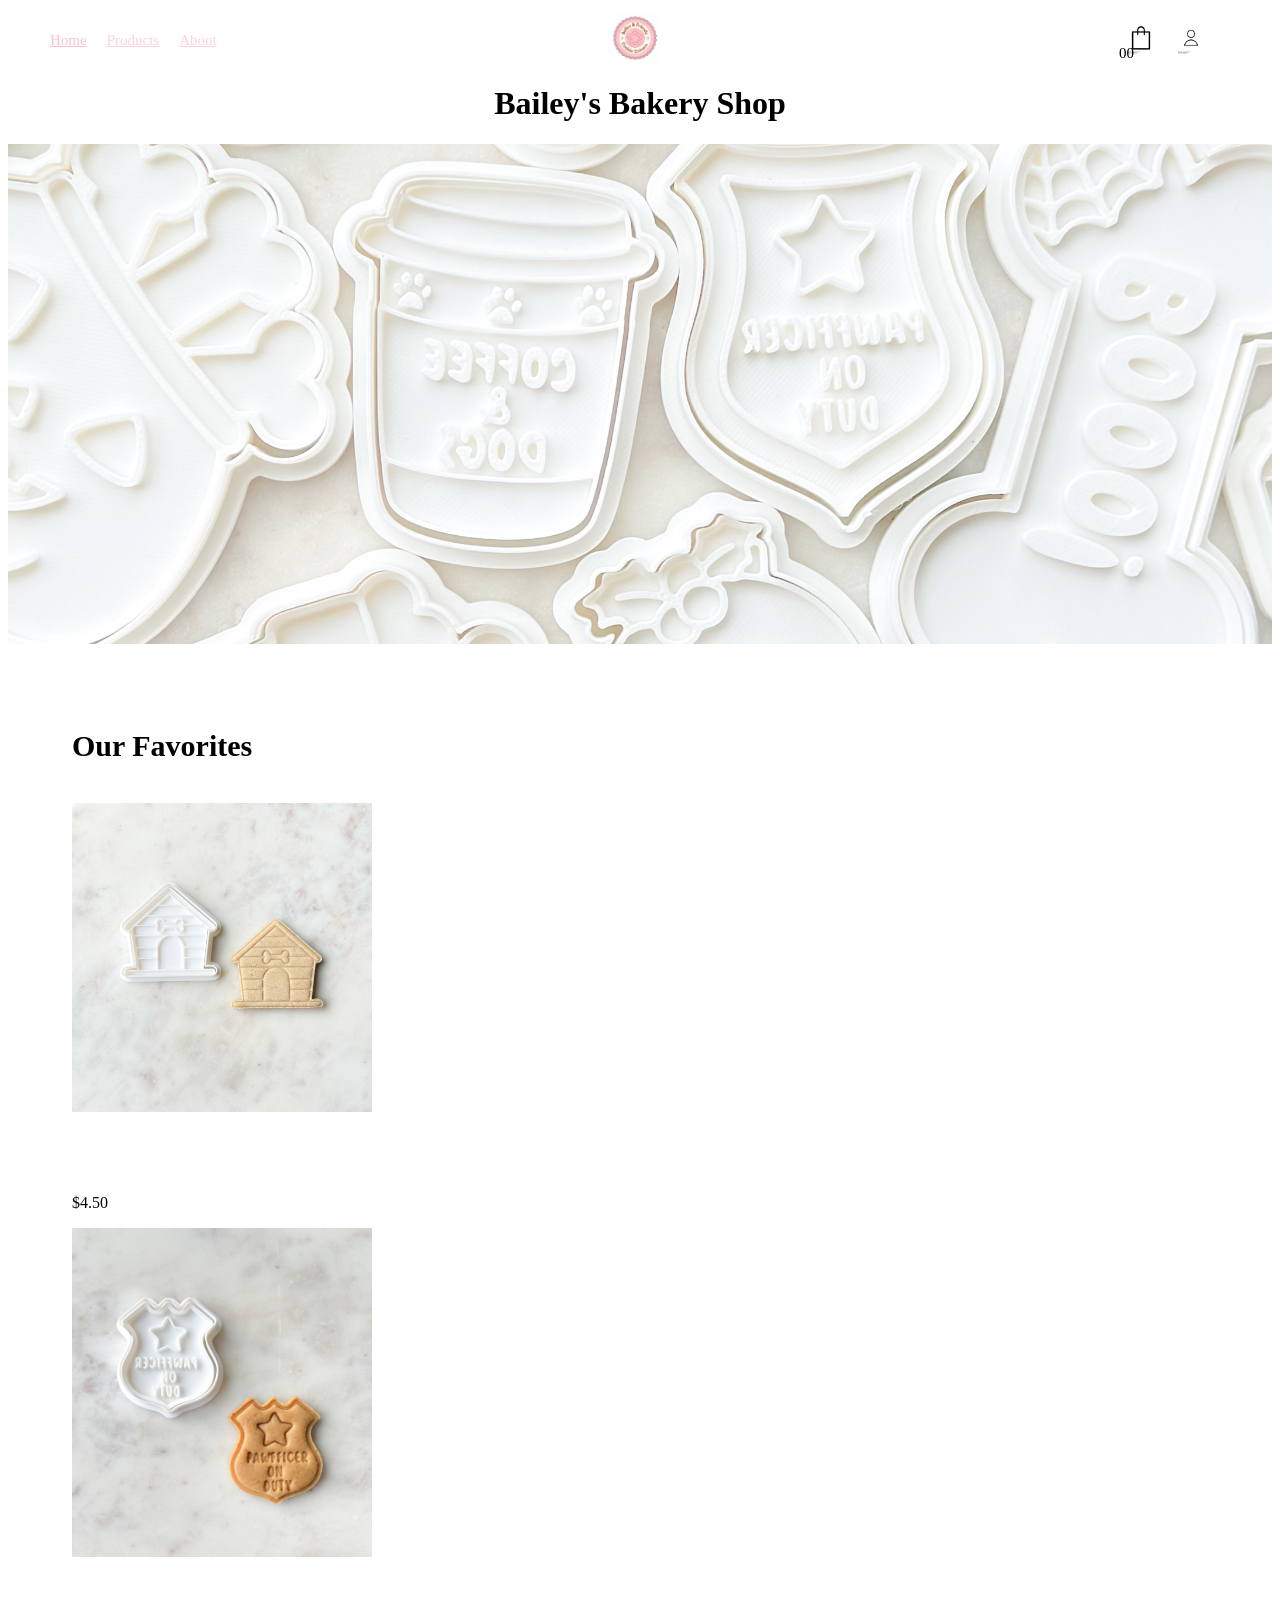
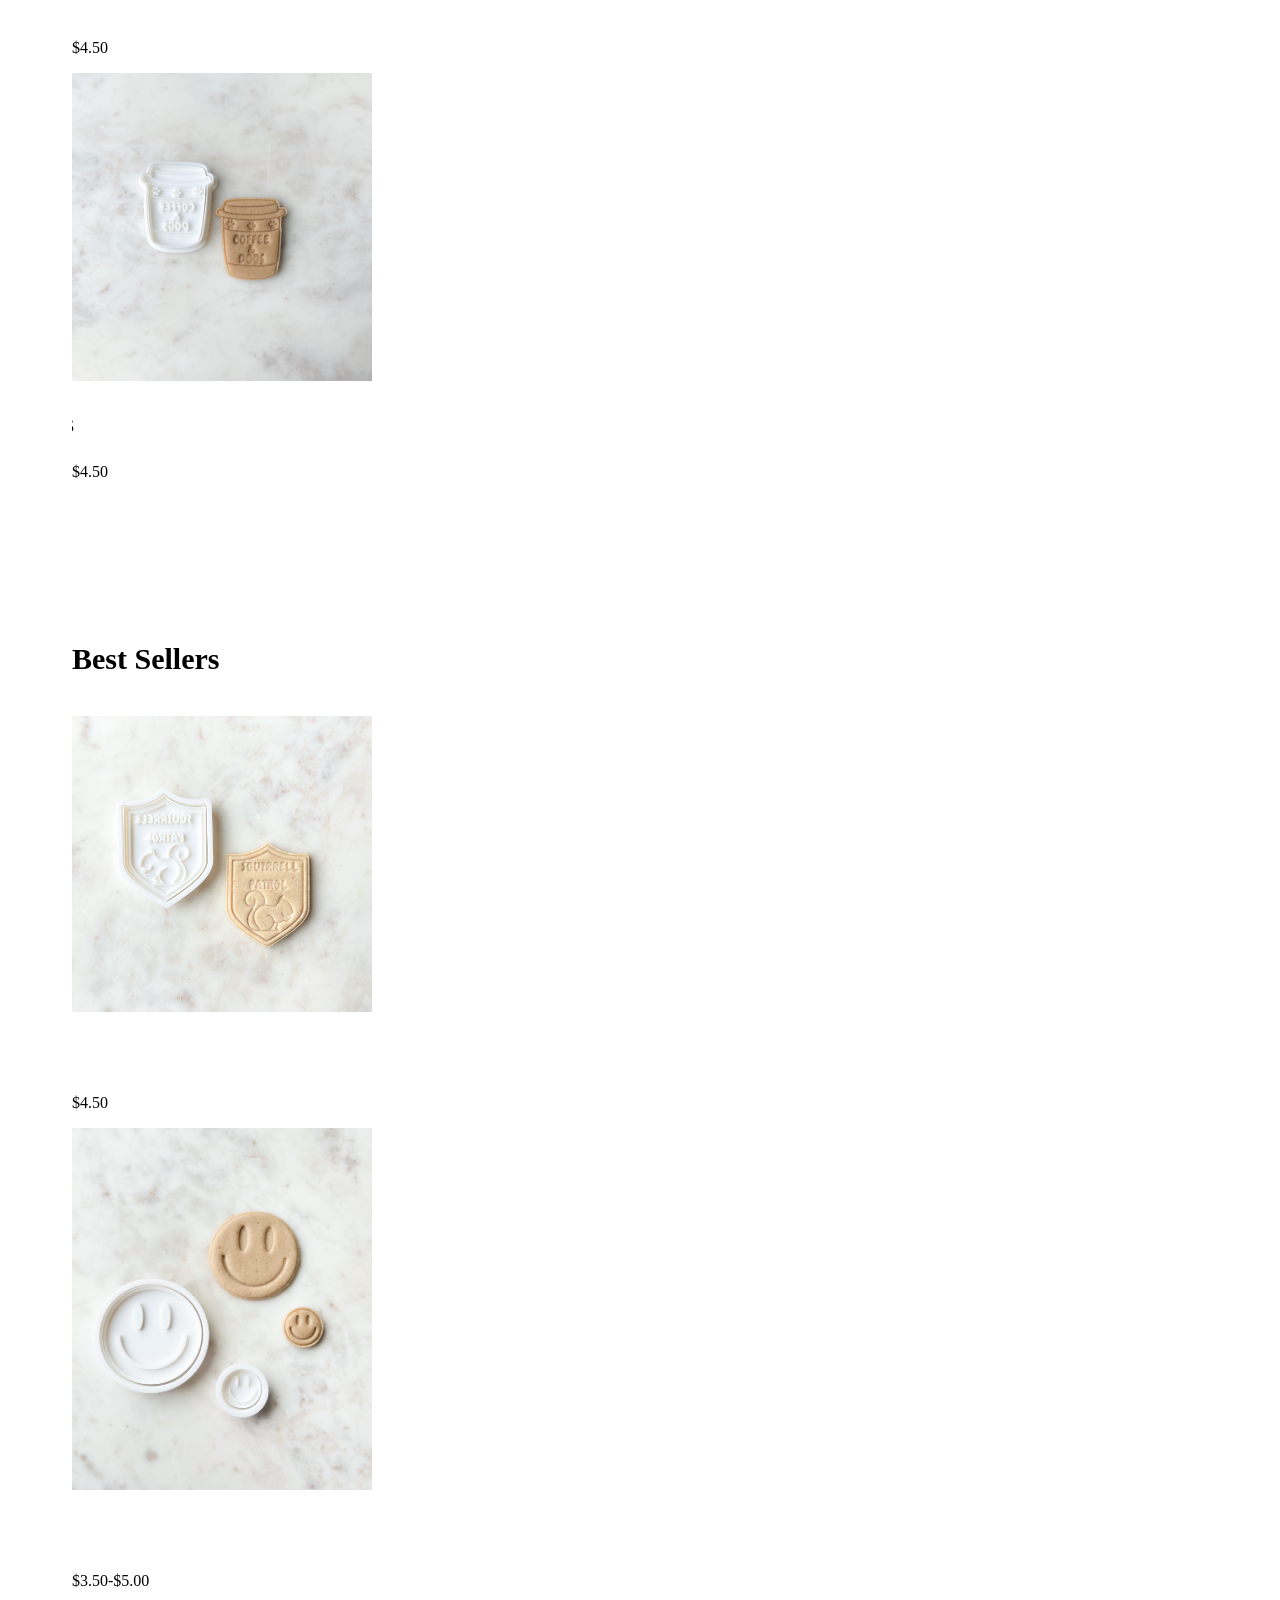
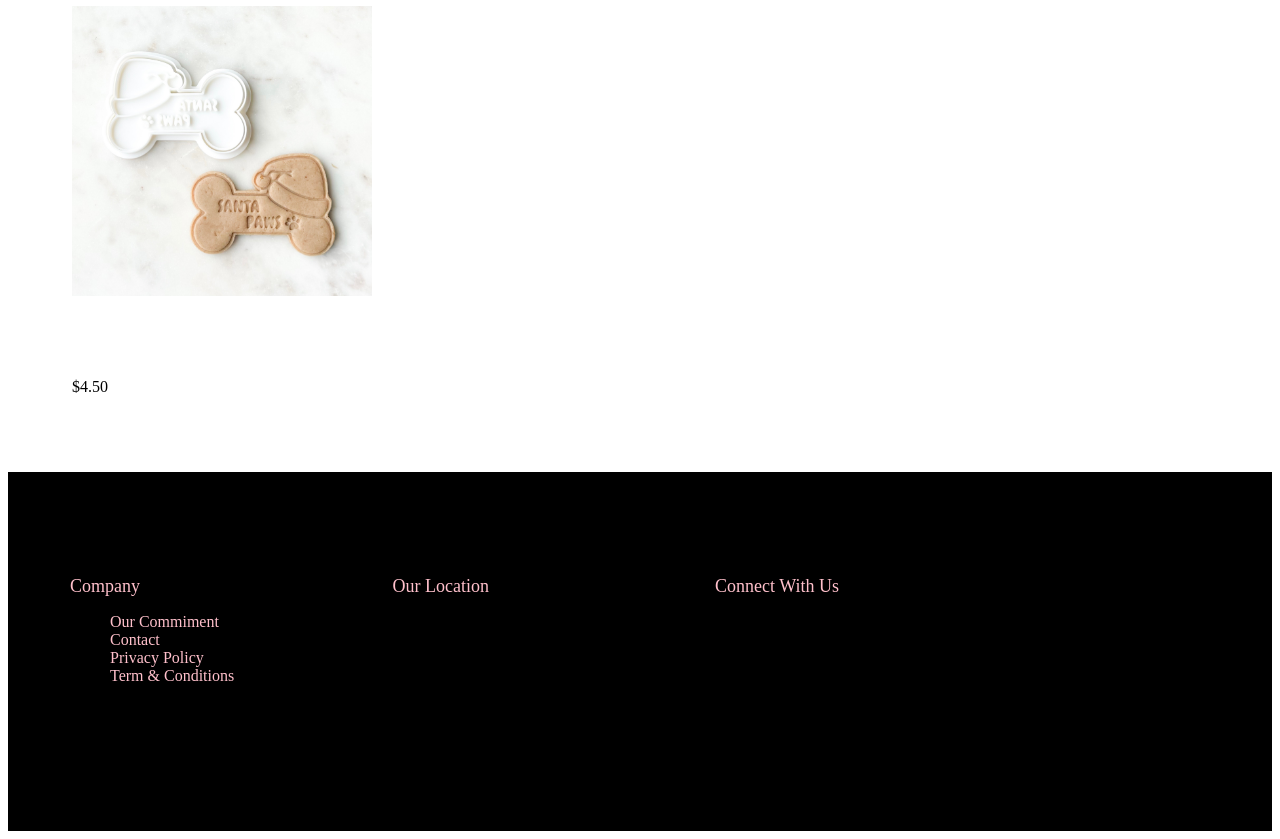
==== index.html @ 7d550a49 "Update index.html" ====
<!DOCTYPE html>
<html lang="en">
   <head>
  <meta charset="UTF-8"/>
  <meta name="viewport"
    content="width=device-width, initial-scale=1.0"/>
        <title>Bailey's Bakery Shop</title>
     <link rel="stylesheet"
       href="Style.css">
</head>
<body>
   <nav class="navbar navbar-light bg-light">
      <div class="container">
         <a class="navbar-brand" href="#">
            <img src="images/logo.png" alt="" width="50" height="50">
         </a>
      </div>
   </nav>

    <nav class="navbar">
       <ul class="links-container">
          <li class="link-item"><a href="index.html" class="link active">Home</a></li>
          <li class="link-item"><a href="products.html" class="link">Products</a></li>
          <li class="link-item"><a href="#" class="link">About</a></li>
       </ul>
      <div class="user-interactions">
         <div class="cart">
            <img src="images/cart.png" class="cart-icon" alt="">
            <span class="cart-item-count">00</span>
         </div>
         <div class="user">
            <a href="login.html">
               <img src="images/user.png" class="user-icon" alt="">
            </a>
         </div>
      </div>
    </nav>

    <header class="header-section">
     <h1 class="header-heading">Bailey's Bakery Shop</h1>
      <div style="position: relative; height: 500px; width: 100%;">
       <div style="position: absolute; width: 100%; height: 100%; background: url(images/signup.jpeg) no-repeat center center; background-size: cover;">
      </div>
    </header>
   

     <section class = "our-favorites-section">
        <h1 class = "section-title">Our Favorites</h1>
        <div class = "product container">
           <div class = "product-card">
              <img src = "images/dog-house.JPG" class="product-img" alt="outdoor dog house with roof">
                 <p class = "product-name">Dog House</p>
               <p class = "price">$4.50</p>
           </div>
           <div class = "product-card">
              <img src = "images/Pawfficer.JPG" class="product-img" alt="pawfficer on duty badge">
                 <p class = "product-name">Pawfficer</p>
              <p class = "price">$4.50</p>
           </div>
           <div class = "product-card">
              <img src = "images/coffee-and-dogs.JPG" class="product-img" alt="coffee and dogs shop cup with small paws">
                 <p class = "product-name">Coffee & Dogs</p>
              <p class = "price">$4.50</p>
                 </div>
              </section>
              
          <section class = "best-sellers-section">
        <h1 class = "section-title">Best Sellers</h1>
        <div class = "product container">
           <div class = "product-card">
              <img src = "images/squirrel-patrol.JPG" class="product-img" alt="scout badge for squirrel patrol">
                 <p class = "product-name">Squirrel Patrol</p>
              <p class = "price"> $4.50</p>
           </div>
           <div class = "product-card">
              <img src = "images/smiley-face.JPG" class="product-img" alt="large and small rounded smiley face">
                 <p class = "product-name">Smiley Face</p>
              <p class = "price"> $3.50-$5.00</p>
           </div>
              <div class = "product-card">
              <img src = "images/santa-paws.jpeg" class="product-img" alt="dog bone with santa paws in the middle and santa hat">
                 <p class = "product-name">Santa Paws</p>
              <p class = "price"> $4.50</p>
              </div>
            </section>

 
   <footer class="footer">
        <div class="container">
           <div class="row">
              <div class="footer-col">
                 <h4>Company</h4>
                 <ul>
                    <li><a href="#">Our Commiment</a></li>
                    <li><a href="#">Contact</a></li>
                    <li><a href="#">Privacy Policy</a></li>
                    <li><a href="#">Term & Conditions</a></li>
                 </ul>
              </div>
                 <Div class="footer-col">
                    <h4>Our Location</h4>
                 <address> 
                    501 Sky Valley Ct<br>
                    Osceola, IN 46561<br>
                  </address>
                 </div>
              <div class="footer-col">
                 <h4>Connect With Us</h4>
              <div class="social-links">
                 <a href="#"><i class="fab fa-facebook-f"></i></a>
                 <a href="#"><i class="fab fa-instagram"></i></a>
                 <a href="#"><i class="fab fa-etsy"></i></a>   
              </div>
              </div>
           </div>
        </div>
      <p>&copy Copyright 2026. | All Rights Reserved.</p>
   </footer>
  </body>
</html>
---- Style.css ----
body{ 
  font-family: georgia, serif;
	padding-top: 56px;
}

header{
  background-color: #FFFFFF;
    font-color: #000;
}

.header-img{
	width: 100%;
	height: auto;
	
}

.header-section{
	text-align: center;
}

.navbar-brand{
	color: white;
}

.navbar-brand:hover{
	color: #ccc;
}

.navbar-brand img{
	width: 50px;
	height: auto;
	margin-right: 10px;
}

.navbar{
    display: flex;
  justify-content: space-between;
  width: 100%;
  height: 80px;
  top: 0;
  left: 0;
  position: fixed;
}

.navbar.bg{
  background: #ffffff;
}

.links-container{
  display: flex;
  align-items: center;
  list-style: none;
}

.link{
  color: #ffc0cb;
  font-size: 15px;
  padding: 10px;
  transition: color 0.3s ease;
  opacity: 0.7;
}

.link.active, .link:hover, .navbar.bg .link:hover, .navbar.bg .link.active{
  opacity: 1;
}

.user-interactions{
  display: flex;
  position: absolute;
  right: 5vw;
  top: 50%;
  transform: translateY(-50%);
}

.cart, .user{
  width: 30px;
  height: 30px;
  position: relative;
  margin: 10px;
  cursor: pointer;
}

.cart-icon, .user-icon{
  width: 100%;
  height: 100%;
  object-fit: cover;
}

.cart-item-count{
  font-family: georgia, serif;
  color: #000;
  padding: 5px;
  font-size: 15px;
  position: absolute;
  bottom: -12px;
  left: -12px;
}

.our-favorites-section{
  position: relative;
  padding: 60px 5vw;
}


.best-sellers-section{
  position: relative;
  padding: 60px 5vw;
}

.section-title{
text-transform: capitalize;
  font-size: 30px;
  margin-bottom: 40px;
}

.product-container{
  display: flex;
  justify-content: space-between;
}

.product-card{
  width: 300px;
  overflow: clip;
  position: relative;
}

.product-img{
  width: 100%;
  height: 100%;
  object-fit: cover;
  transition: .5s;
  justify-content: center;
}

.product-name{
  font-family: georgia, serif;
  font-size: 25px;
  bottom: 20px;
  left: 50%
  color: #000;
  transform: translateX(-50%);
}

.product-card:hover .product-img{
  opacity: 0.5;
}
  
footer{
  background-color: #000000;
  padding: 80px 0;
}
  
.container{
  max-width: 1170px;
  margin: auto;
} 

.row{
  display: flex;
  flex-wrap: wrap;
}

ul{
   list-style: none;
}
  
.footer-col{
  padding: 0 15px;
  width: 25%;
}

.footer-col h4{
  font-size: 18px;
  color: #ffc0cb;
  text-transform: capitalize;
  margin-bottom: 15px;
  font-weight: 500;
  position: relative;
}

.footer-col- ul li: not(:last-child){
  margin-bottom: 10px;
}

.footer-col ul li a{
  font-size: 16px;
  text-transfrom: capitalize;
  color: #ffc0cb;
  text-decoration: none;
  font-weight: 300;
  display: block;
  transition: all 0.3s ease;
}
  
.footer-col ul li a:hover{
  color: #ffffff;
  padding-left: 8px;
}

.footer-col .social-links a{
  display: inline-block;
  height: 40px;
  width: 40px;
  margin: 0 10px 10px 0;
  text-align: center;
  line-height: 40px;
  border-radius: 50%;
  color: #ffc0cb;
  transition: all 0.5s ease;
}
  
.footer-col .social-links a:hover{
  color: #24262b;
  background-color: #ffffff;
}

@media(max-width: 757px){
	.footer-col{
    width: 50%;
    width-bottom: 30px;


@media(max-width: 574px)
	.footer-col{
  width: 100%;
}              

p{
  font-size: 16px;
  margin-bottom: 10px;
  text-decoration: none;
  font-weight: 300;
  display: inline-block;
  transition: all 0.3s ease;
  color: #fff;
}

.footer-col li{
  list-style: none;
}
    
.fa-facebook-f{
  color: #3B5998;
}
  
.fa-Instagram{
  color: #FF1493;
}

.fa-etsy{
  color: #eb6d20;
}

.footer-col .social-links a{
  background-color: #ffffff;
}
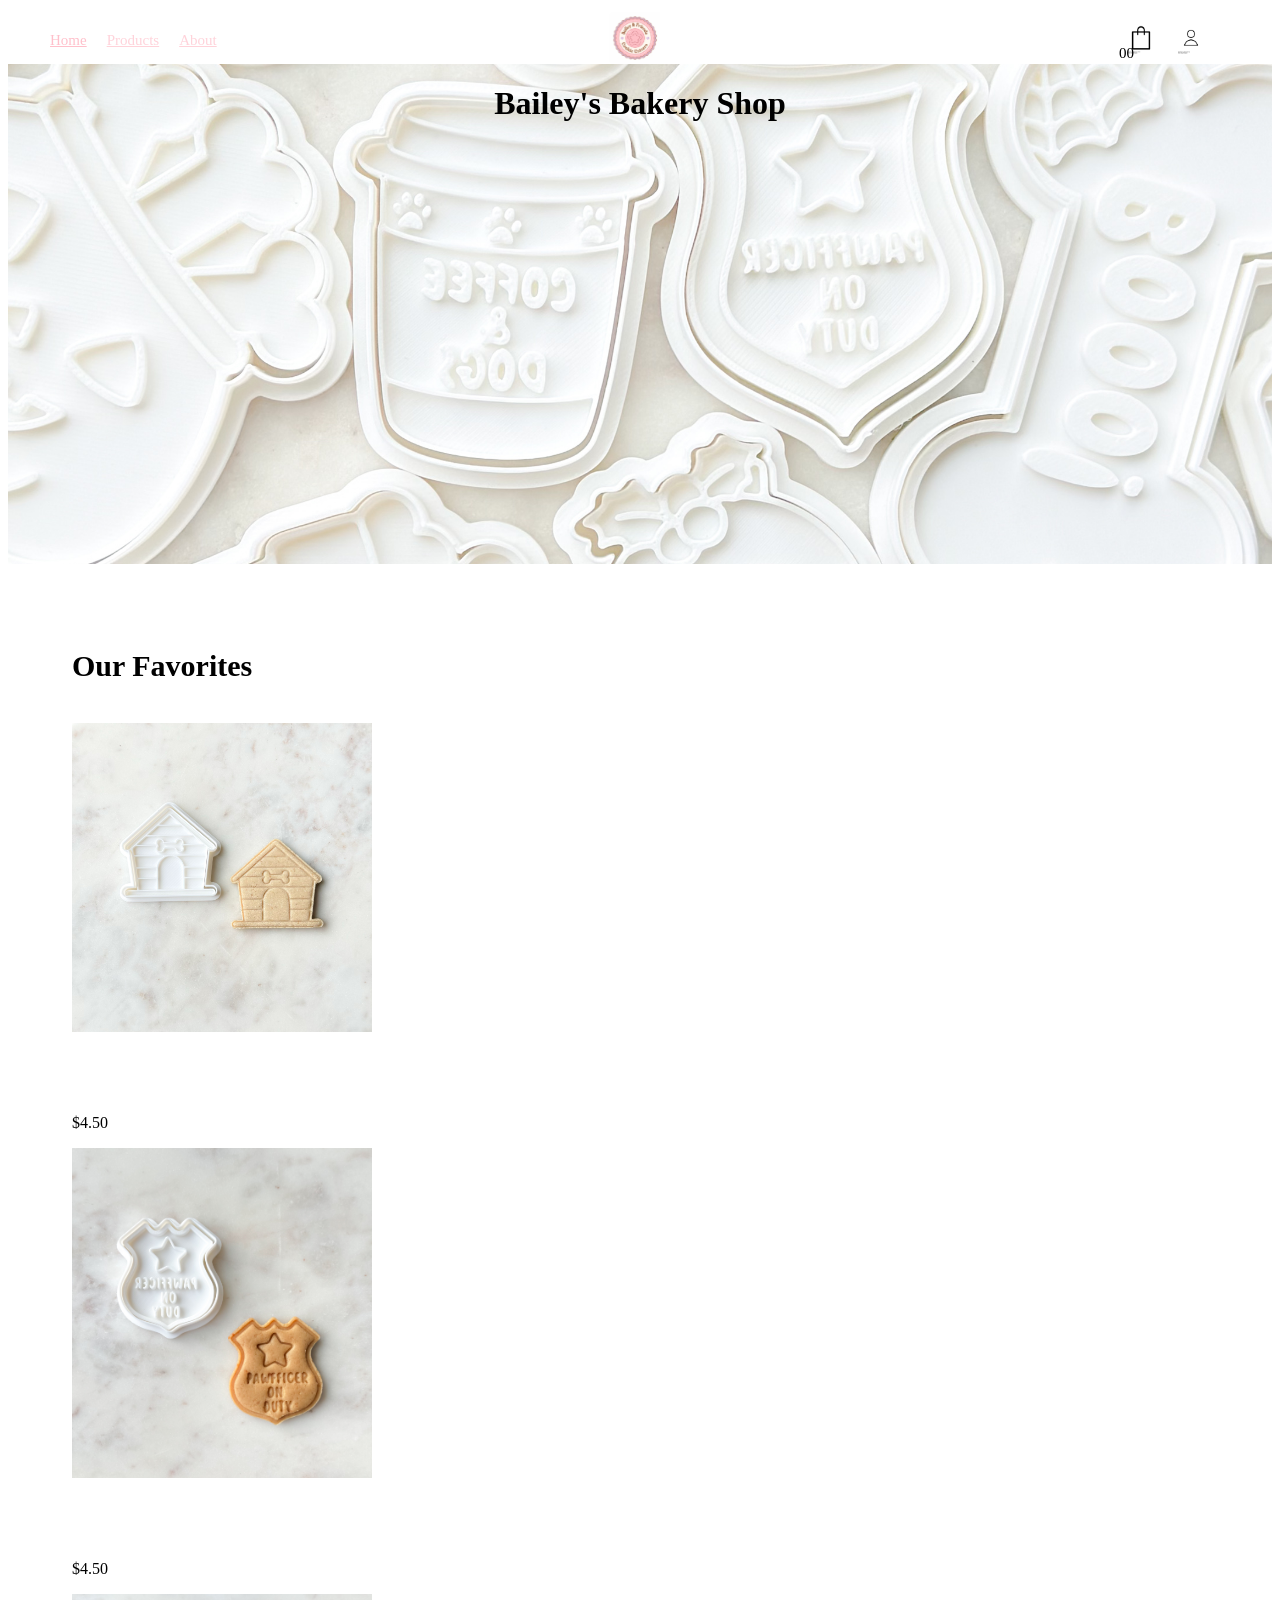
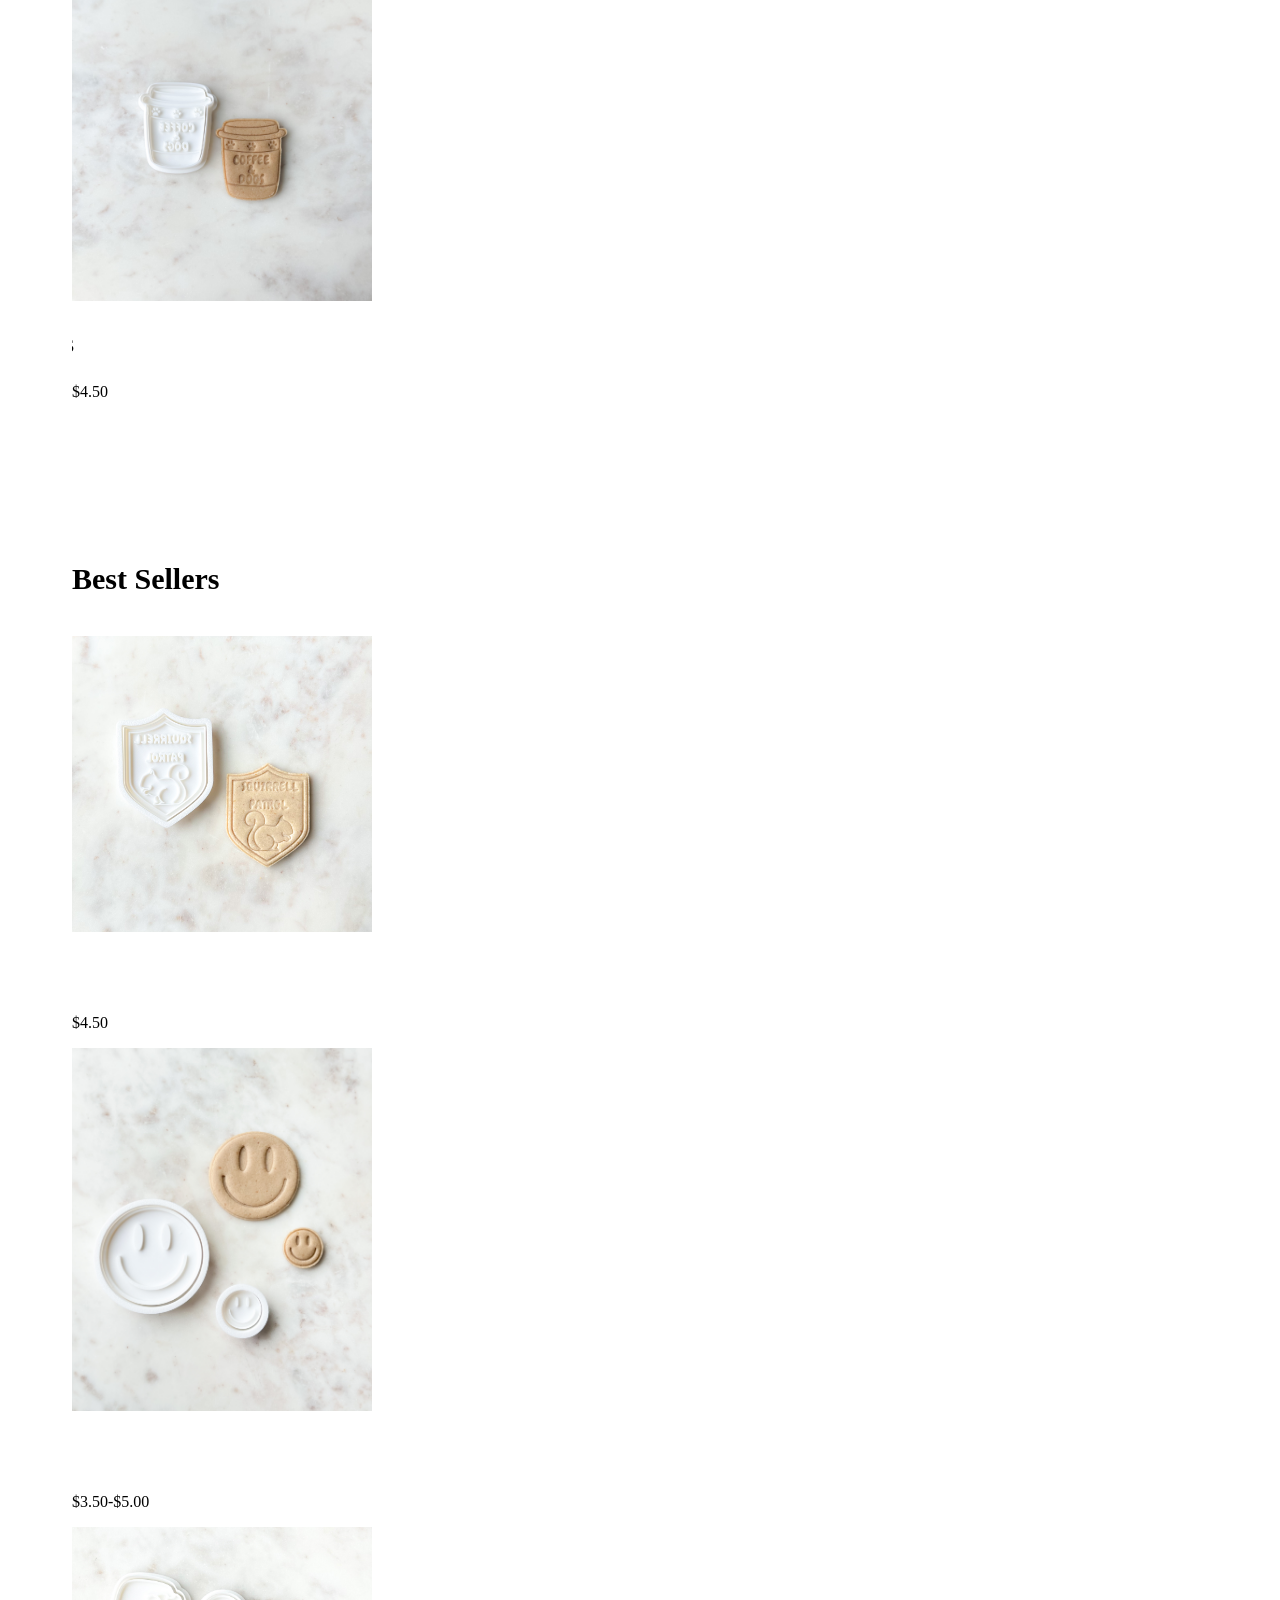
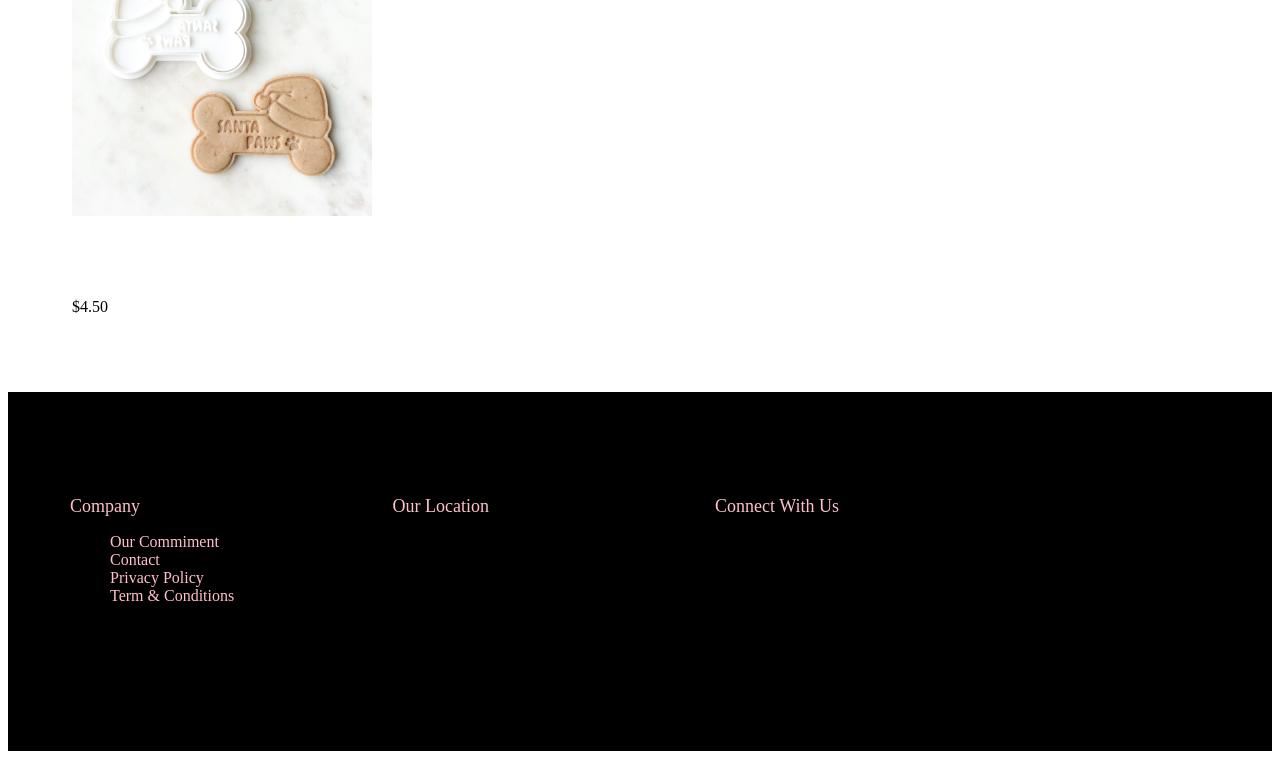
==== commit 3634ce2a: "Update index.html" ====
--- a/index.html
+++ b/index.html
@@ -37,9 +37,10 @@
     </nav>
 
     <header class="header-section">
-     <h1 class="header-heading">Bailey's Bakery Shop</h1>
       <div style="position: relative; height: 500px; width: 100%;">
        <div style="position: absolute; width: 100%; height: 100%; background: url(images/signup.jpeg) no-repeat center center; background-size: cover;">
+           <h1 class="header-heading">Bailey's Bakery Shop</h1>
+             <div style="position: absolute; width: 100%; height: 100%;">
       </div>
     </header>
    
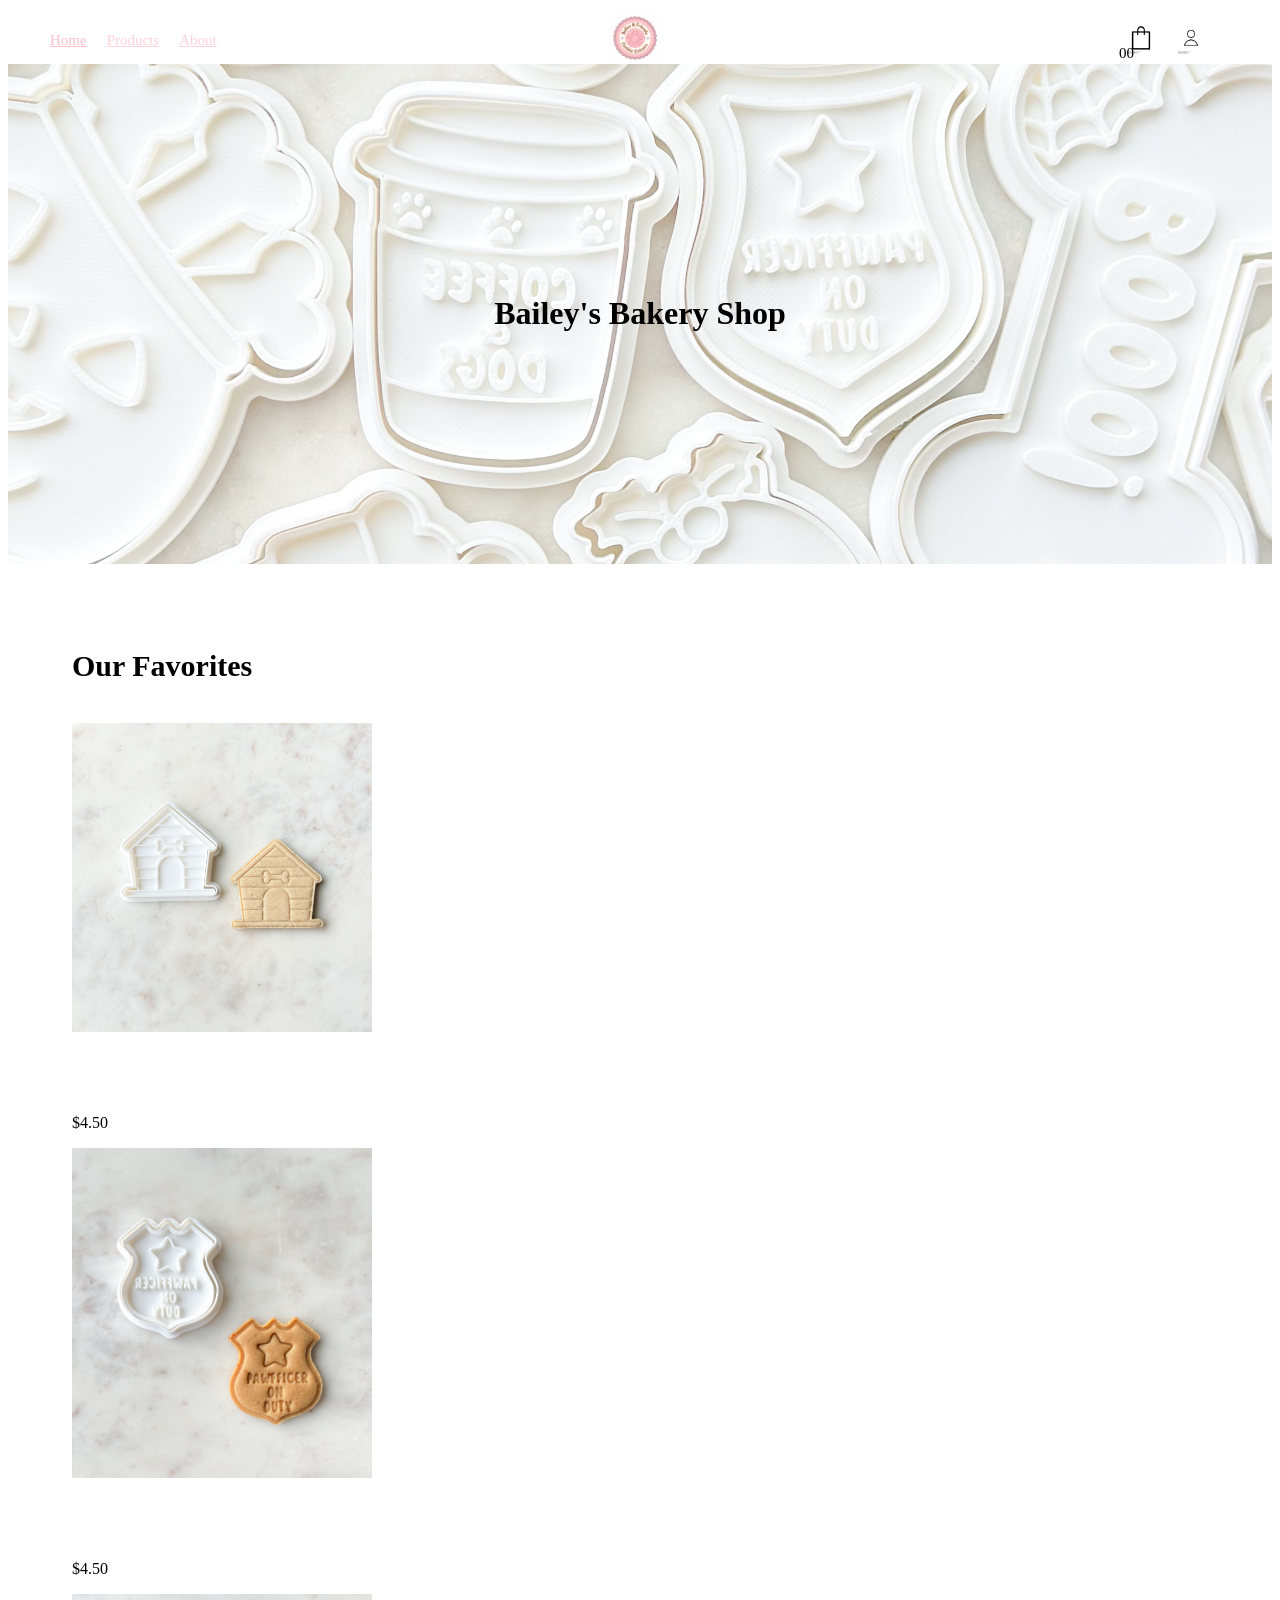
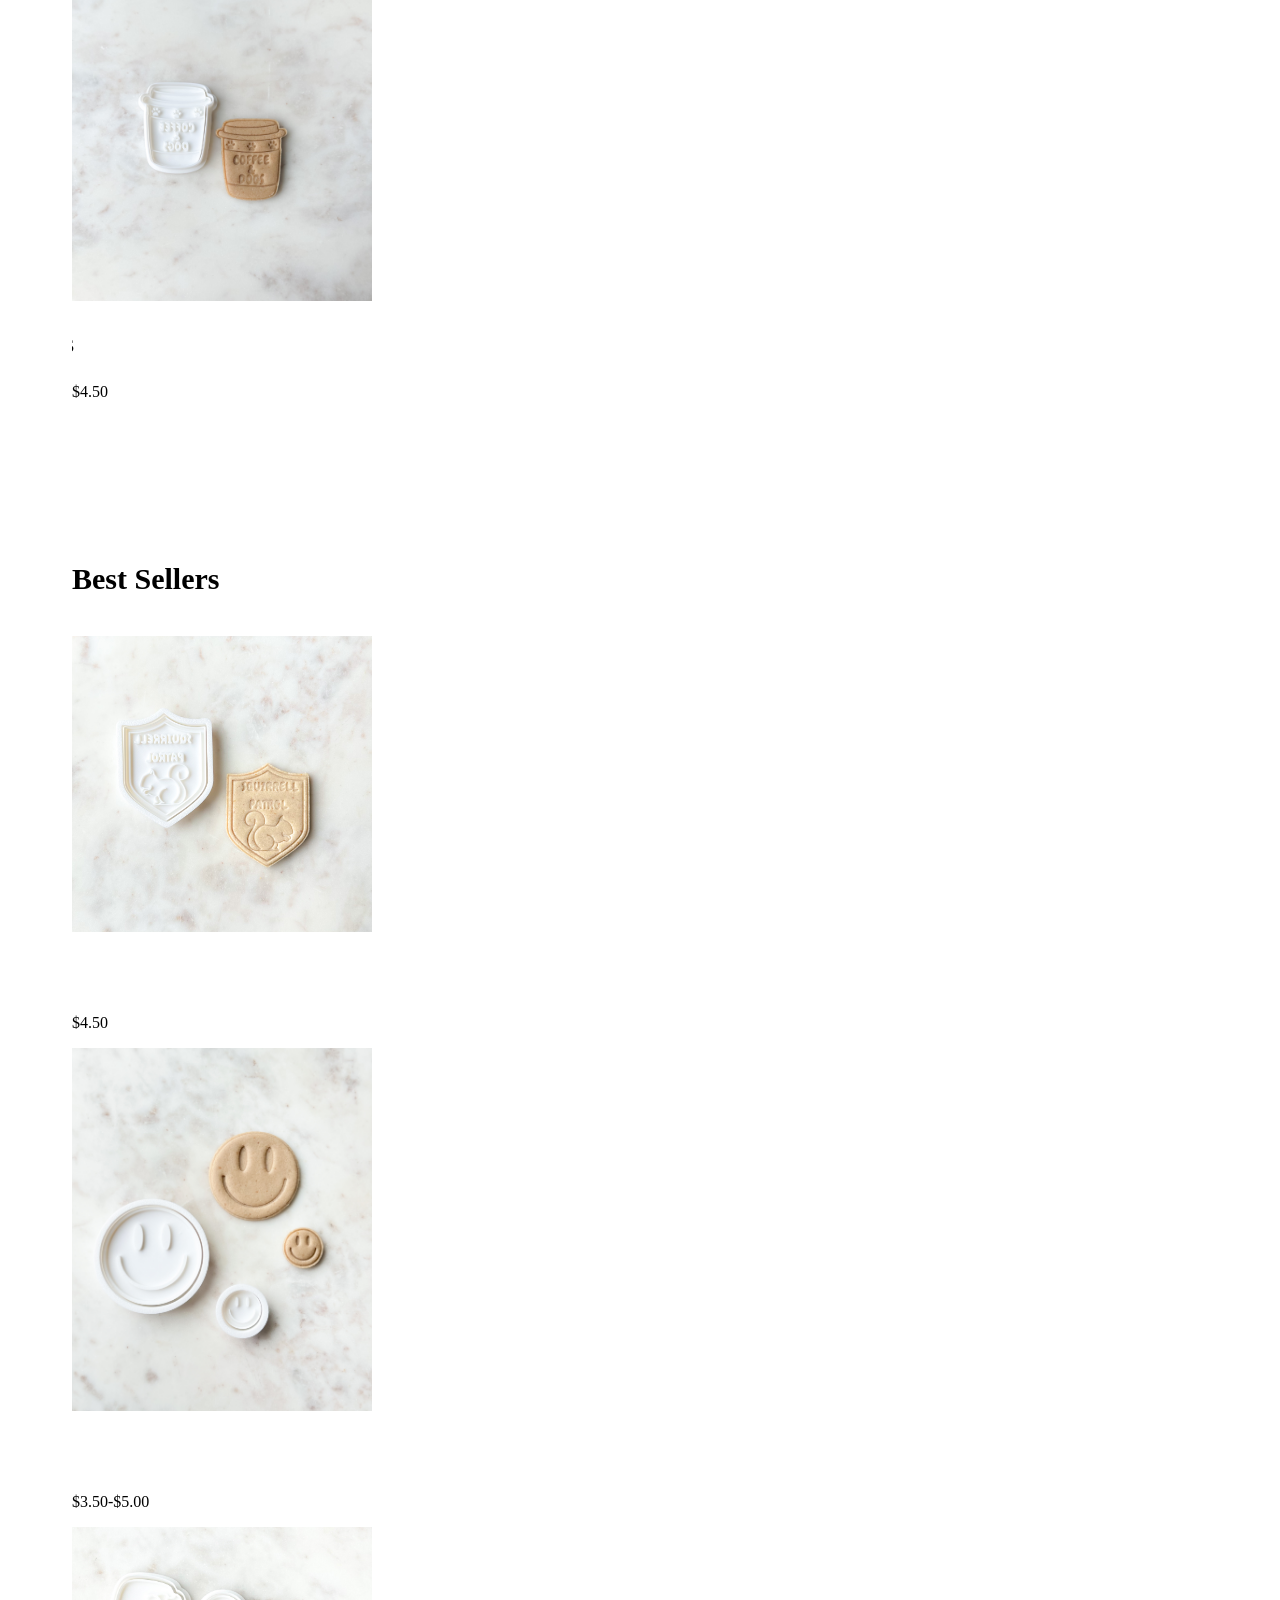
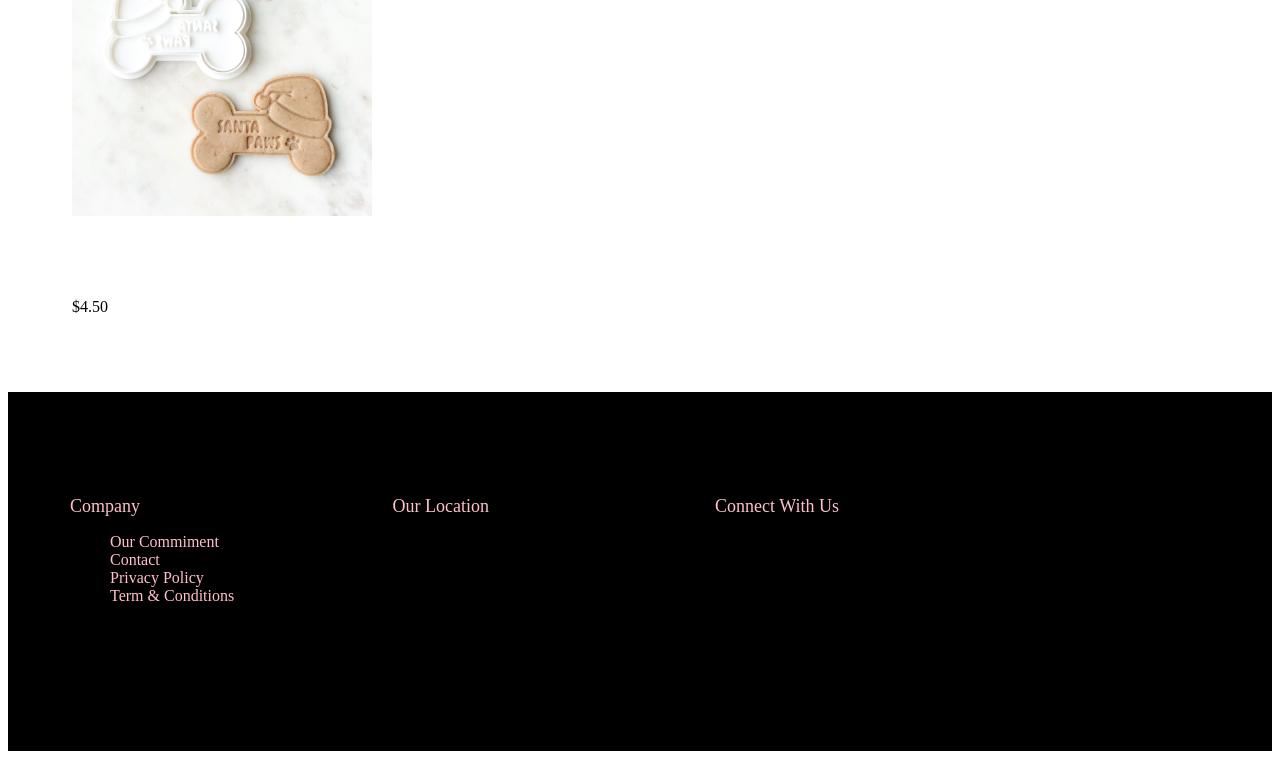
==== commit 46c4cace: "Update index.html" ====
--- a/index.html
+++ b/index.html
@@ -39,8 +39,10 @@
     <header class="header-section">
       <div style="position: relative; height: 500px; width: 100%;">
        <div style="position: absolute; width: 100%; height: 100%; background: url(images/signup.jpeg) no-repeat center center; background-size: cover;">
-           <h1 class="header-heading">Bailey's Bakery Shop</h1>
-             <div style="position: absolute; width: 100%; height: 100%;">
+         <div style="position: absolute; top: 50%; left: 50%; transform: translate(-50%, -50%); text-align: center">
+              <h1 class="header-heading">Bailey's Bakery Shop</h1
+          </div>
+             <div style="position: absolute; width: 100%; height: 100%; ">
       </div>
     </header>
    
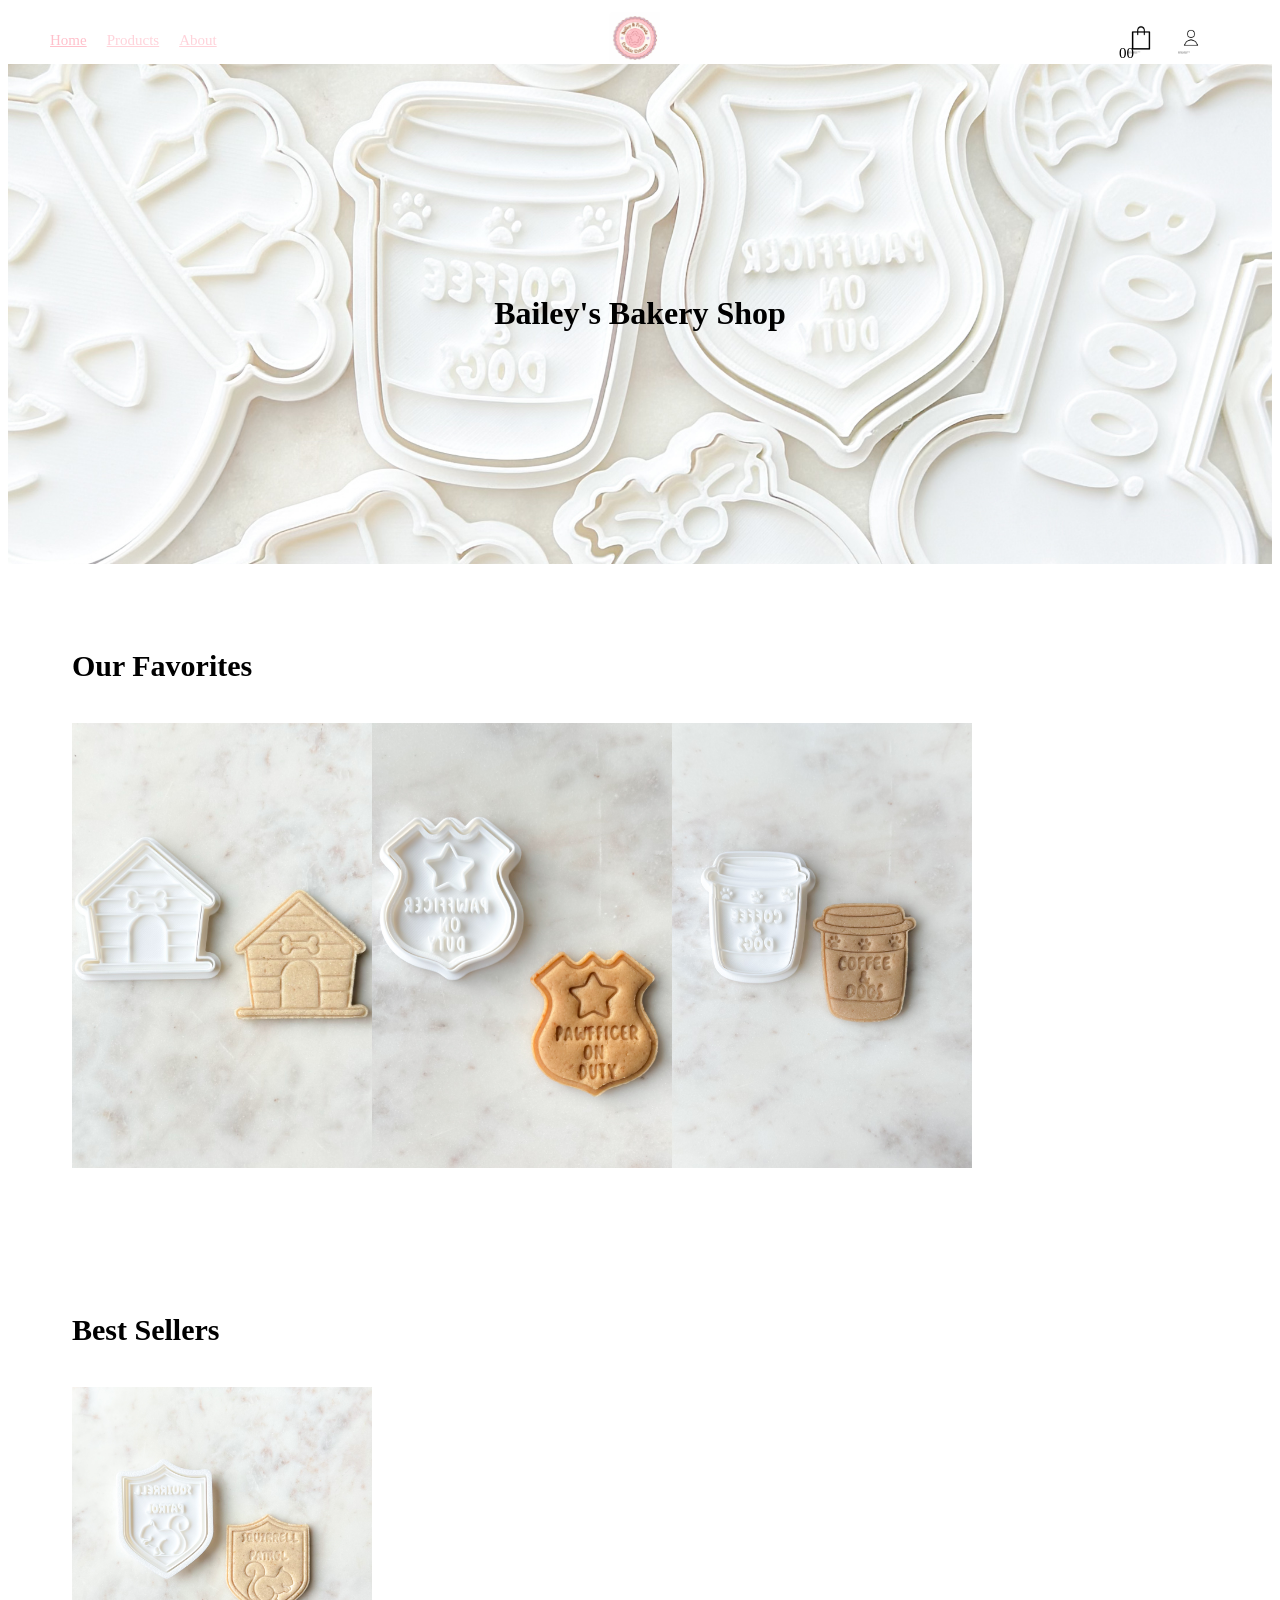
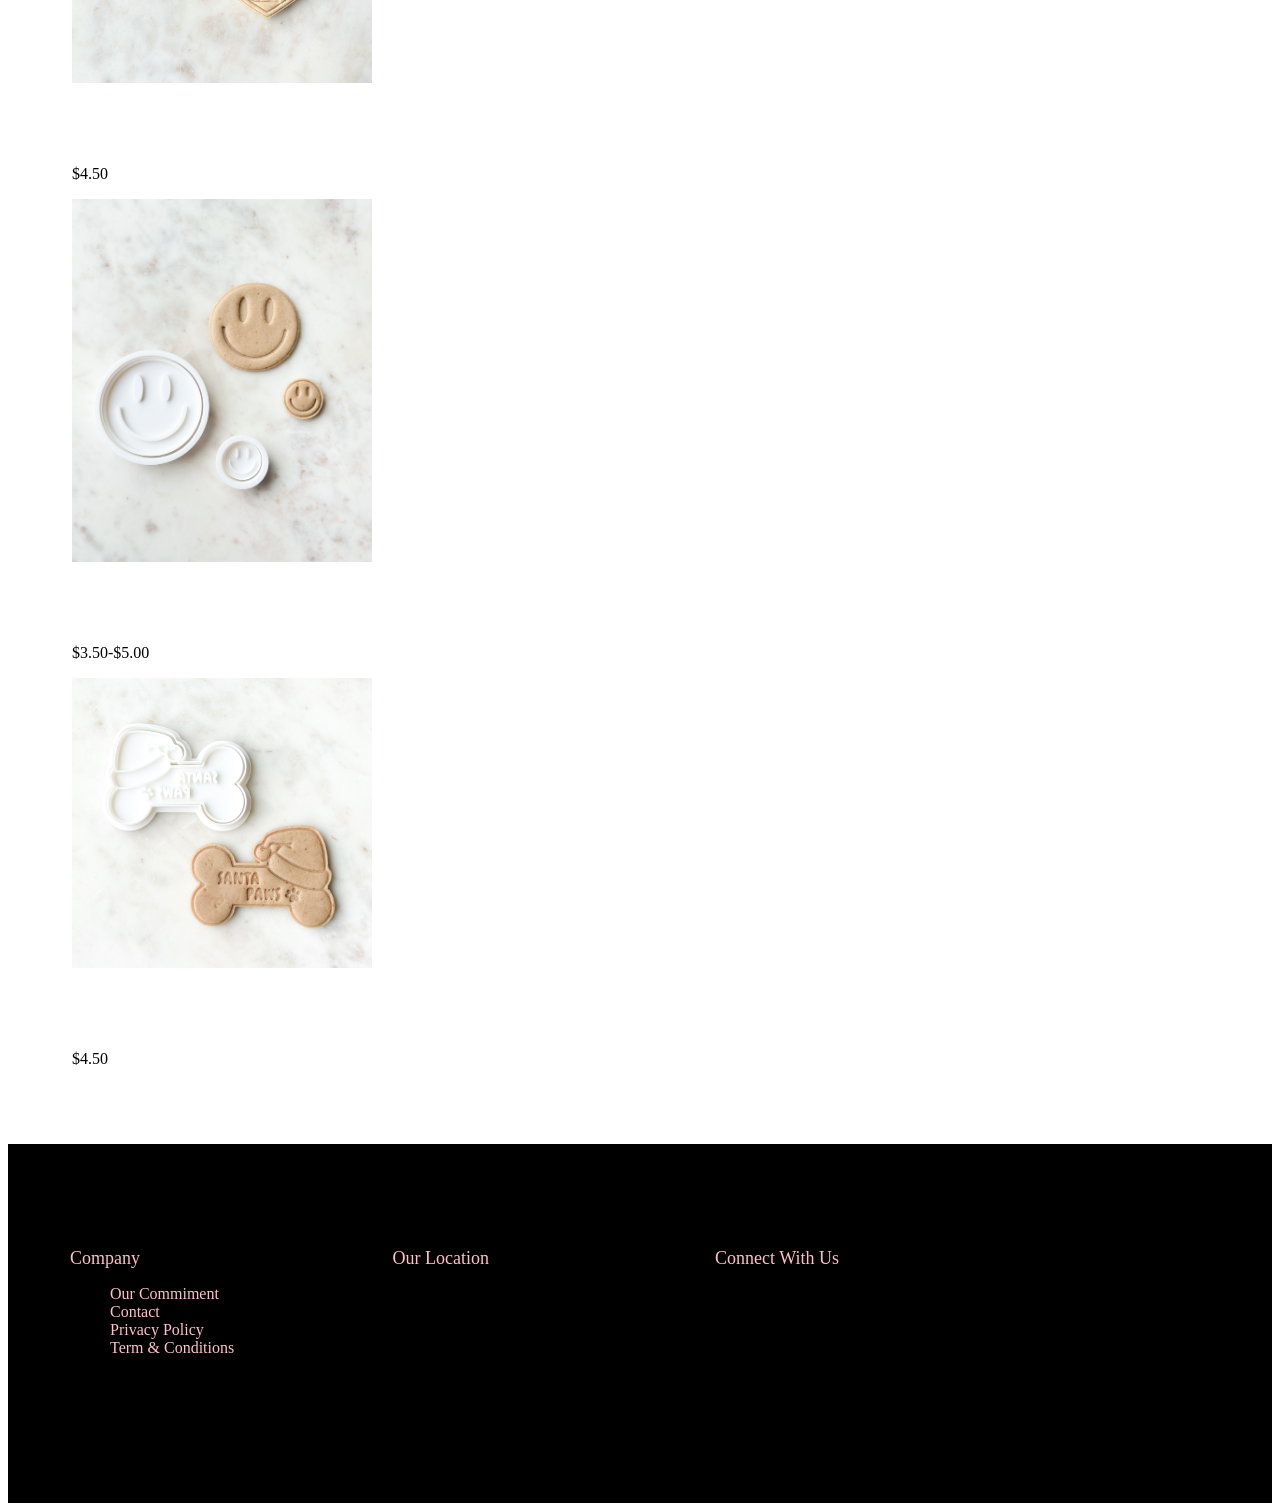
==== commit 4f30a40a: "Update index.html" ====
--- a/index.html
+++ b/index.html
@@ -49,7 +49,7 @@
 
      <section class = "our-favorites-section">
         <h1 class = "section-title">Our Favorites</h1>
-        <div class = "product container">
+        <div class = "product container" style="position: relative; display: flex; width: 100%;">
            <div class = "product-card">
               <img src = "images/dog-house.JPG" class="product-img" alt="outdoor dog house with roof">
                  <p class = "product-name">Dog House</p>
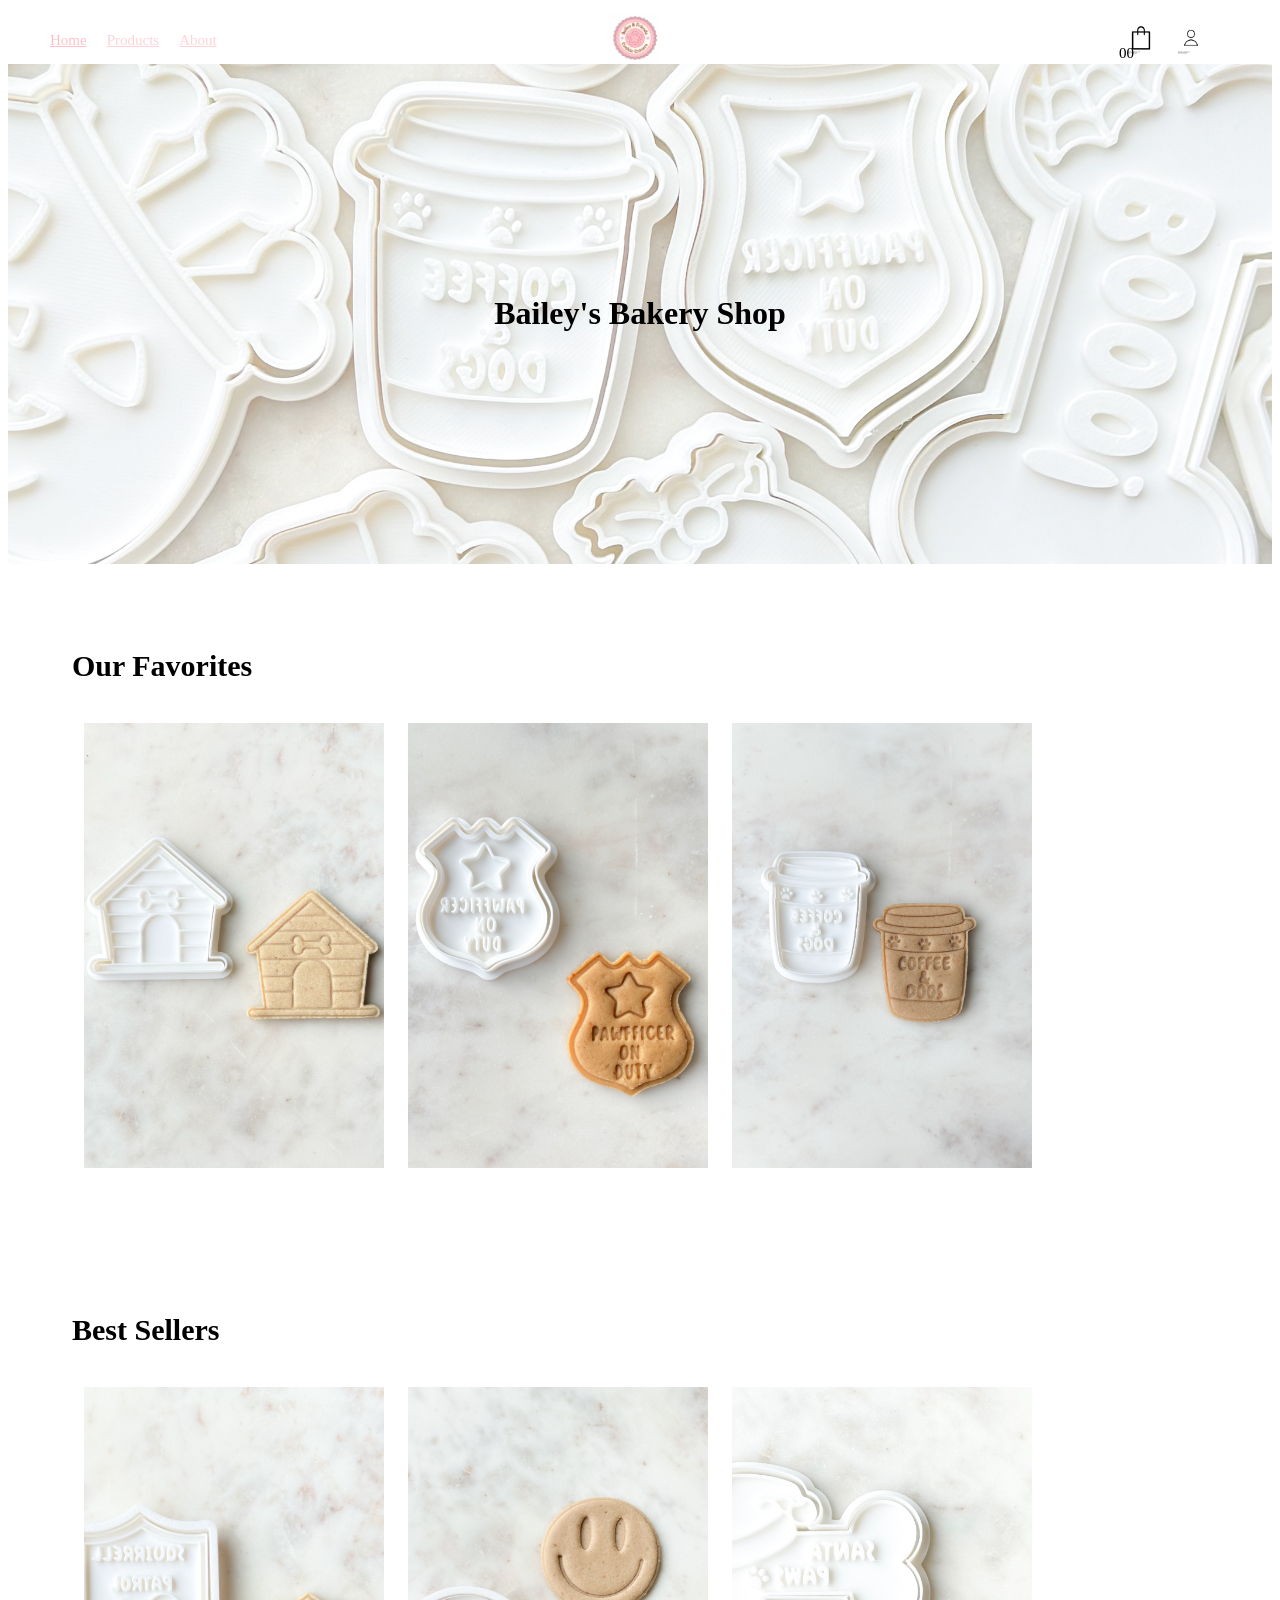
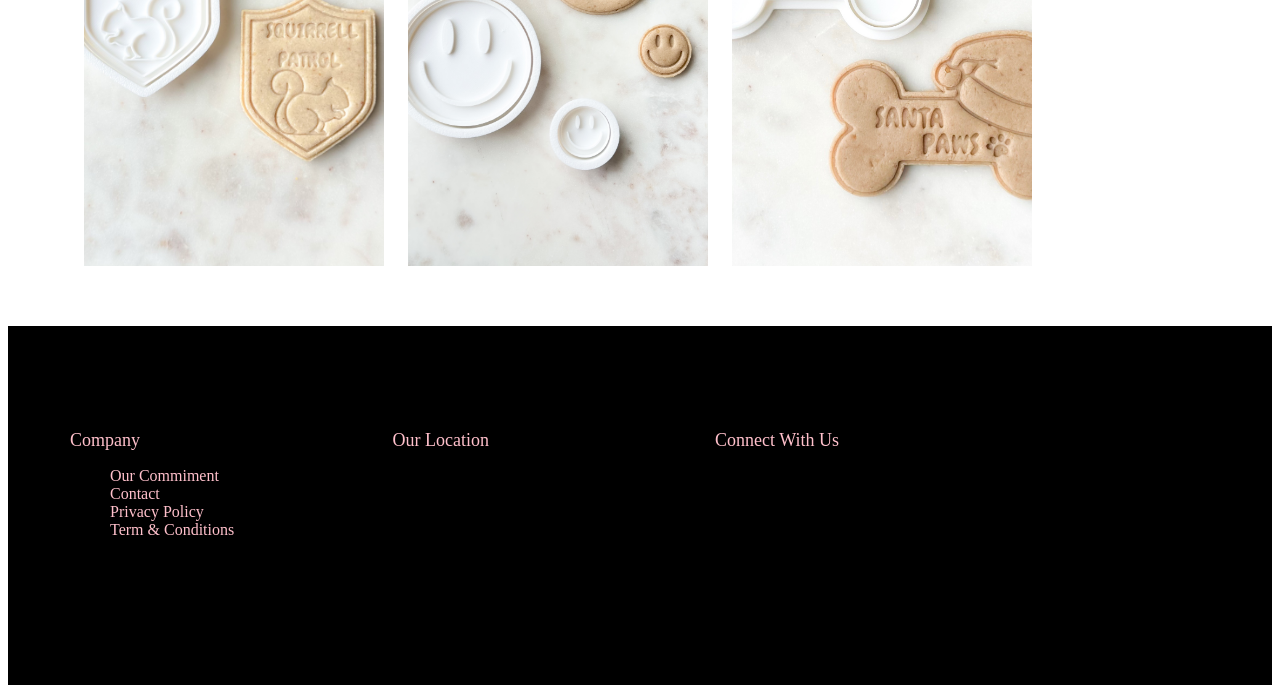
==== commit 710e626b: "Update index.html" ====
--- a/index.html
+++ b/index.html
@@ -21,7 +21,7 @@
        <ul class="links-container">
           <li class="link-item"><a href="index.html" class="link active">Home</a></li>
           <li class="link-item"><a href="products.html" class="link">Products</a></li>
-          <li class="link-item"><a href="#" class="link">About</a></li>
+          <li class="link-item"><a href="about.html" class="link">About</a></li>
        </ul>
       <div class="user-interactions">
          <div class="cart">
@@ -69,7 +69,7 @@
               
           <section class = "best-sellers-section">
         <h1 class = "section-title">Best Sellers</h1>
-        <div class = "product container">
+        <div class = "product container" style="position: relative; display: flex; width: 100%;">
            <div class = "product-card">
               <img src = "images/squirrel-patrol.JPG" class="product-img" alt="scout badge for squirrel patrol">
                  <p class = "product-name">Squirrel Patrol</p>
--- a/Style.css
+++ b/Style.css
@@ -122,6 +122,7 @@
   width: 300px;
   overflow: clip;
   position: relative;
+  margin: 0 12px;
 }
 
 .product-img{
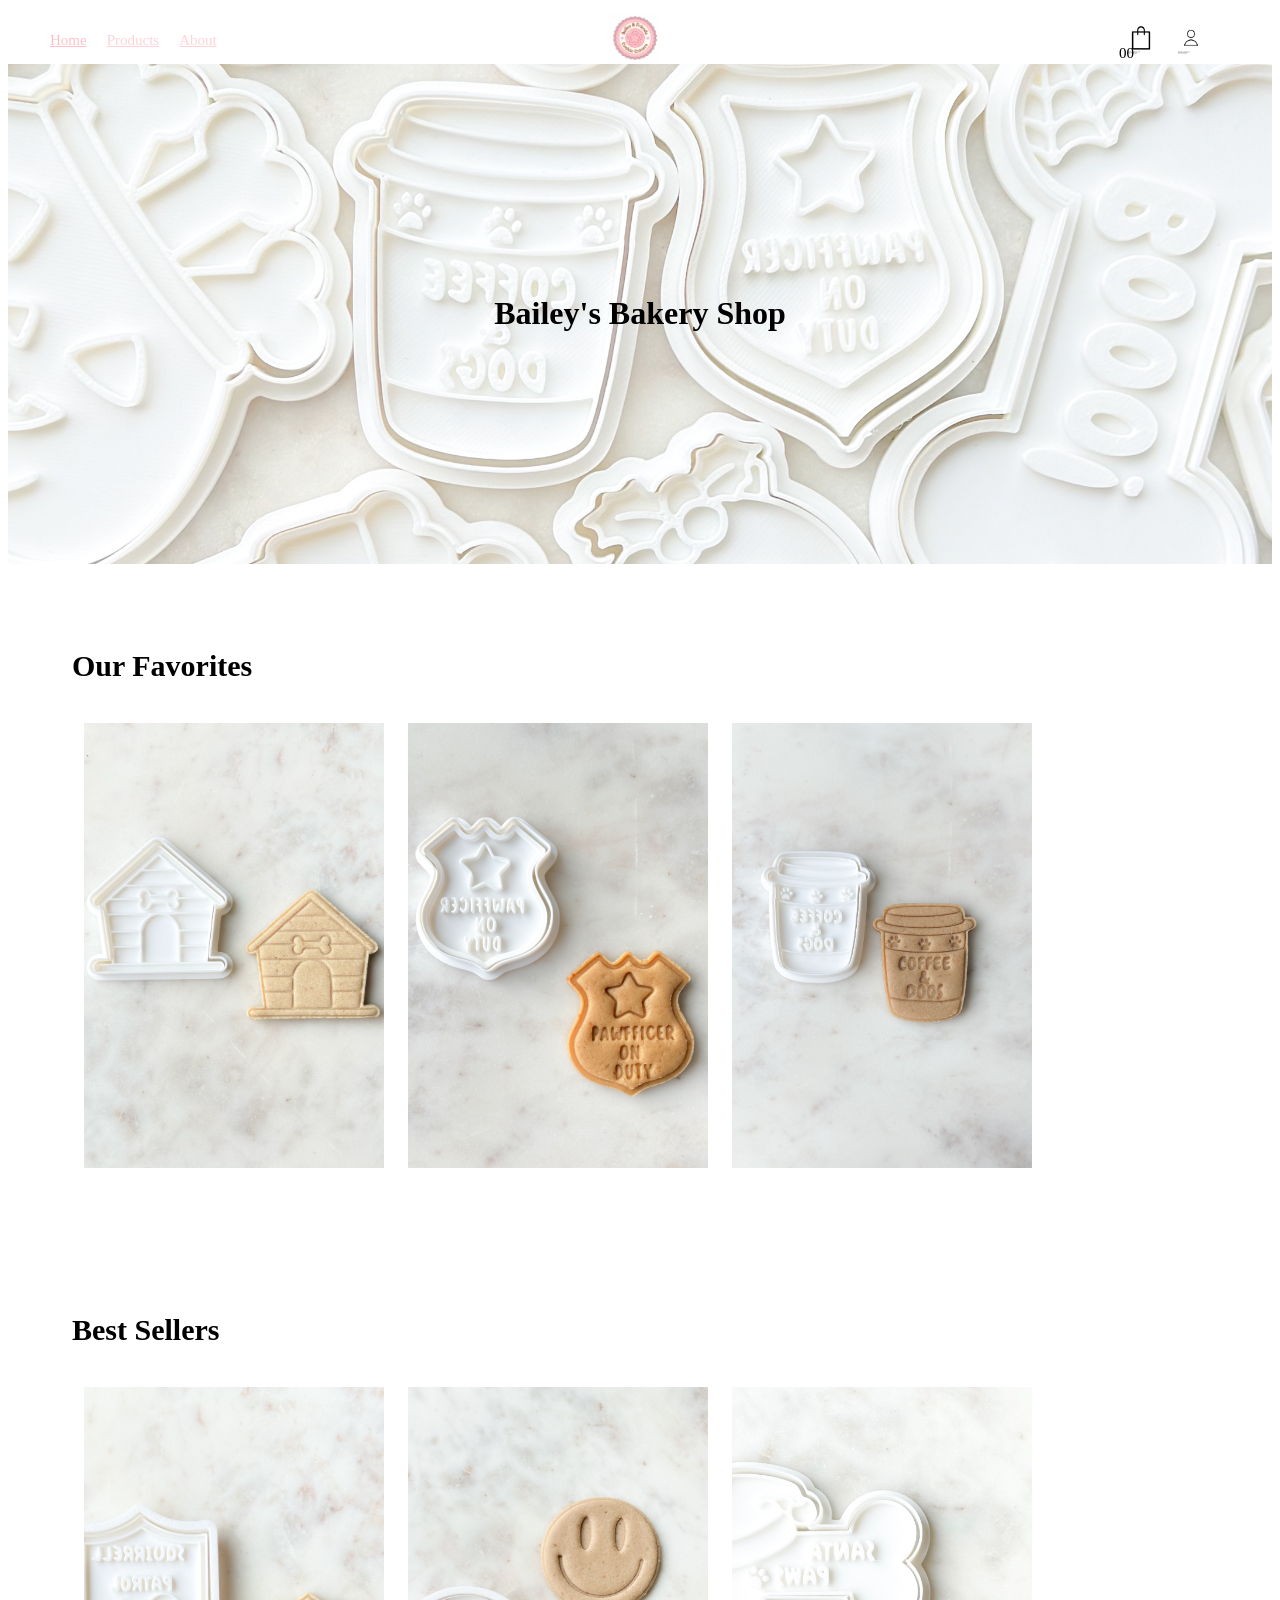
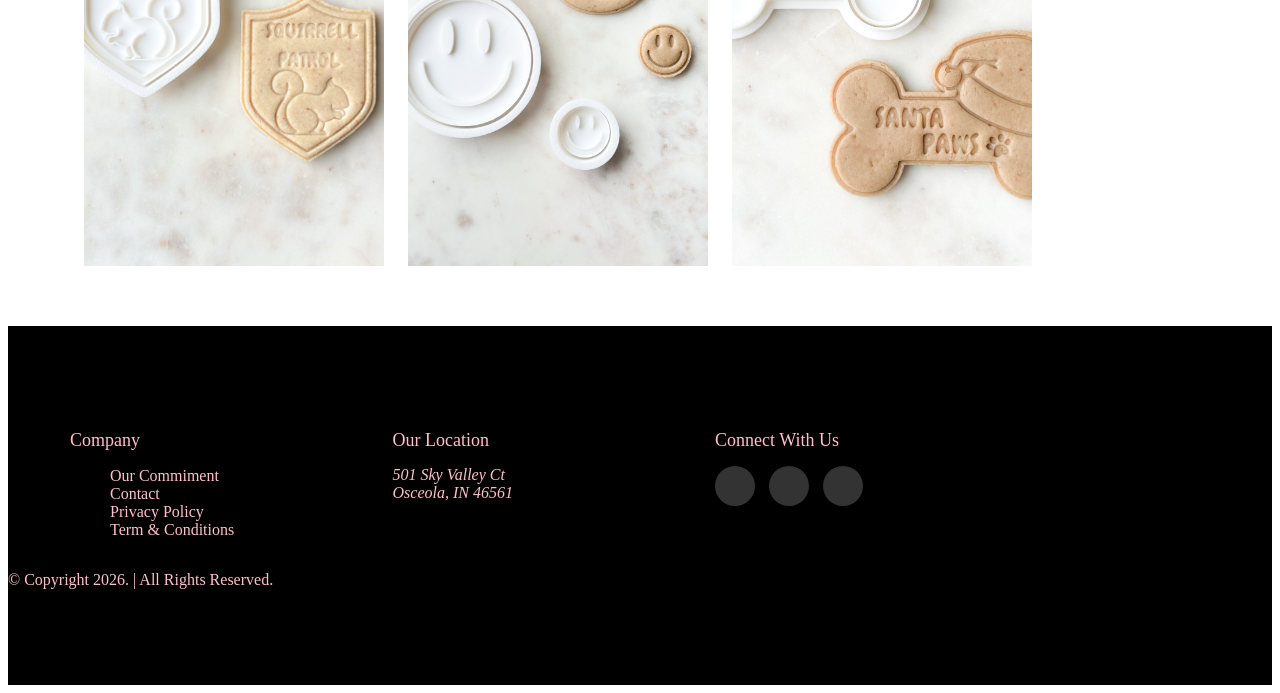
==== commit 22562cfe: "Update index.html" ====
--- a/index.html
+++ b/index.html
@@ -102,7 +102,7 @@
               </div>
                  <Div class="footer-col">
                     <h4>Our Location</h4>
-                 <address> 
+                 <address style="color: #ffc0cb;"> 
                     501 Sky Valley Ct<br>
                     Osceola, IN 46561<br>
                   </address>
@@ -110,14 +110,14 @@
               <div class="footer-col">
                  <h4>Connect With Us</h4>
               <div class="social-links">
-                 <a href="#"><i class="fab fa-facebook-f"></i></a>
-                 <a href="#"><i class="fab fa-instagram"></i></a>
-                 <a href="#"><i class="fab fa-etsy"></i></a>   
+                 <a href="https://www.facebook.com/BaileysBakeryShop"><i class="fab fa-facebook-f"></i></a>
+                 <a href="https://www.instagram.com/bfcookiecutters"><i class="fab fa-instagram"></i></a>
+                 <a href="https://www.etsy.com/shop/BaileysBakeryShop"><i class="fab fa-etsy"></i></a>   
               </div>
               </div>
            </div>
         </div>
-      <p>&copy Copyright 2026. | All Rights Reserved.</p>
+      <p style="color: #ffc0cb;">&copy Copyright 2026. | All Rights Reserved.</p>
    </footer>
   </body>
 </html>
--- a/Style.css
+++ b/Style.css
@@ -202,11 +202,12 @@
   display: inline-block;
   height: 40px;
   width: 40px;
+  background-color: RGB(255, 255, 255, 0.2);
   margin: 0 10px 10px 0;
   text-align: center;
   line-height: 40px;
   border-radius: 50%;
-  color: #ffc0cb;
+  color: #fff;
   transition: all 0.5s ease;
 }
   
@@ -229,11 +230,13 @@
 p{
   font-size: 16px;
   margin-bottom: 10px;
+  color: #fff;
   text-decoration: none;
   font-weight: 300;
+  color: #bbbbbb;
   display: inline-block;
   transition: all 0.3s ease;
-  color: #fff;
+
 }
 
 .footer-col li{
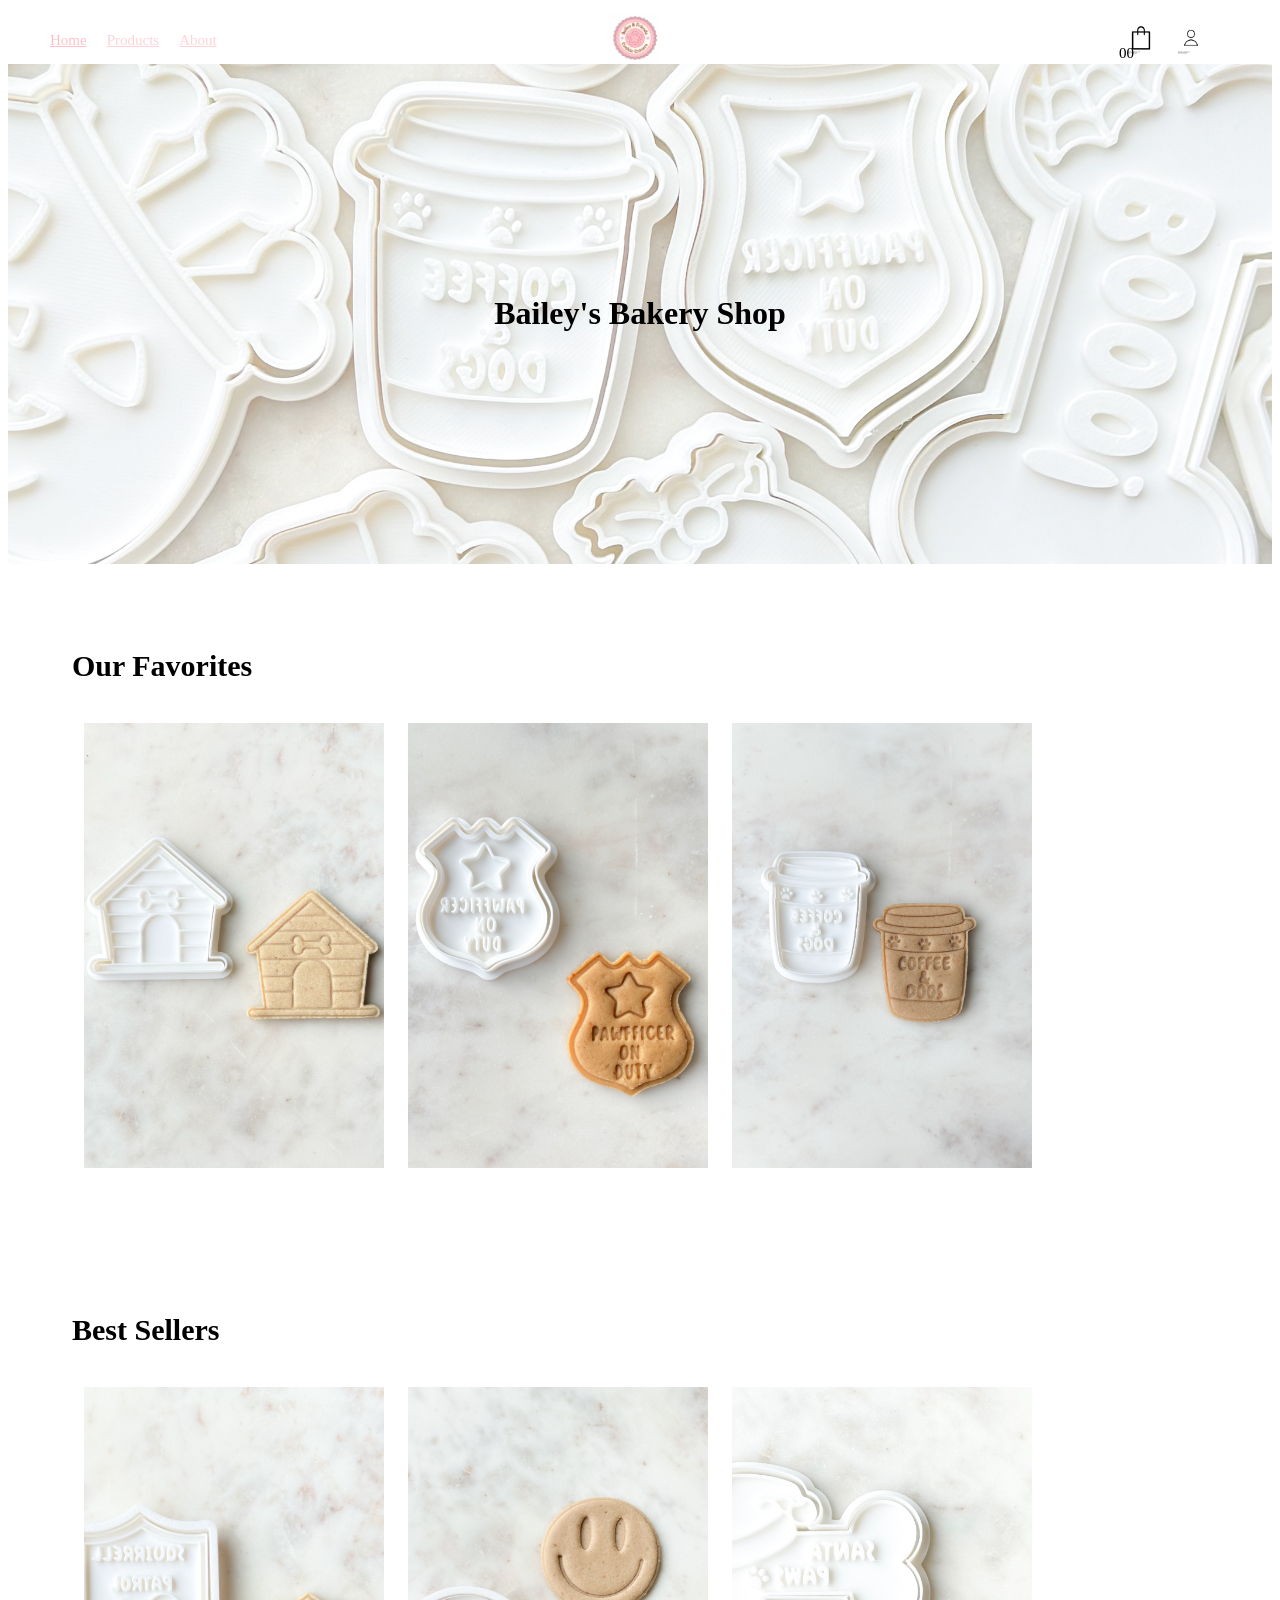
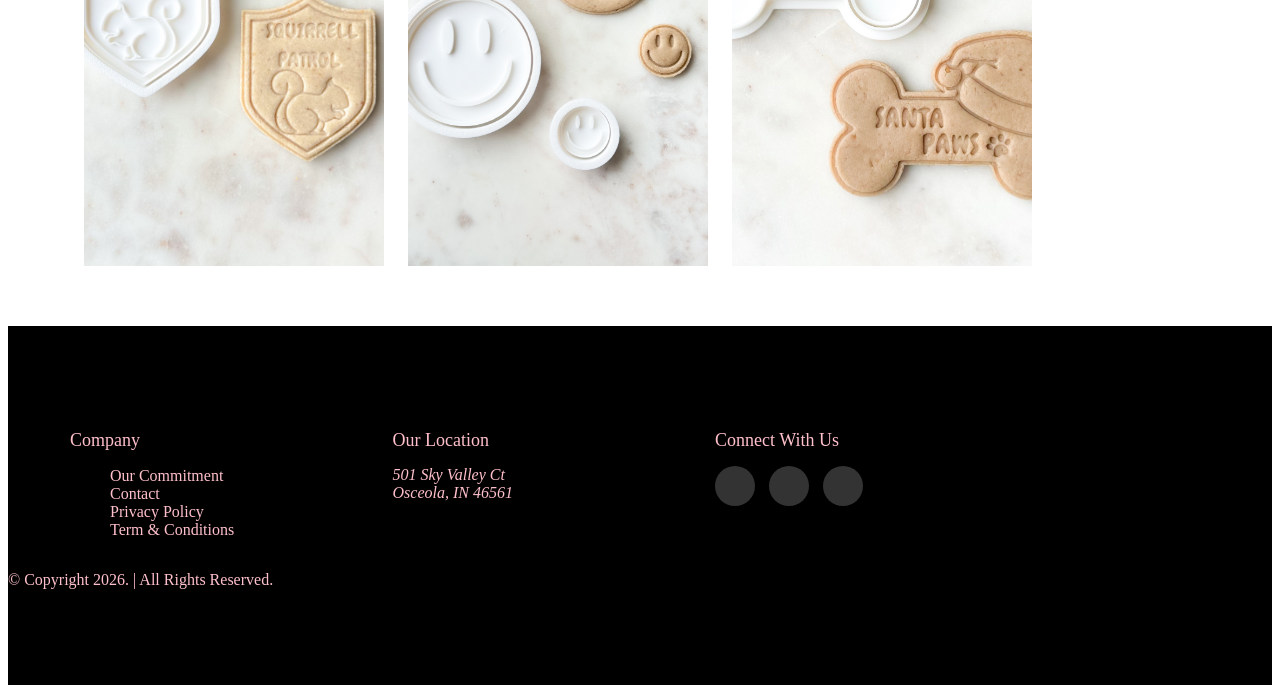
==== commit 25be963a: "Update index.html" ====
--- a/index.html
+++ b/index.html
@@ -94,7 +94,7 @@
               <div class="footer-col">
                  <h4>Company</h4>
                  <ul>
-                    <li><a href="#">Our Commiment</a></li>
+                    <li><a href="#">Our Commitment</a></li>
                     <li><a href="#">Contact</a></li>
                     <li><a href="#">Privacy Policy</a></li>
                     <li><a href="#">Term & Conditions</a></li>
